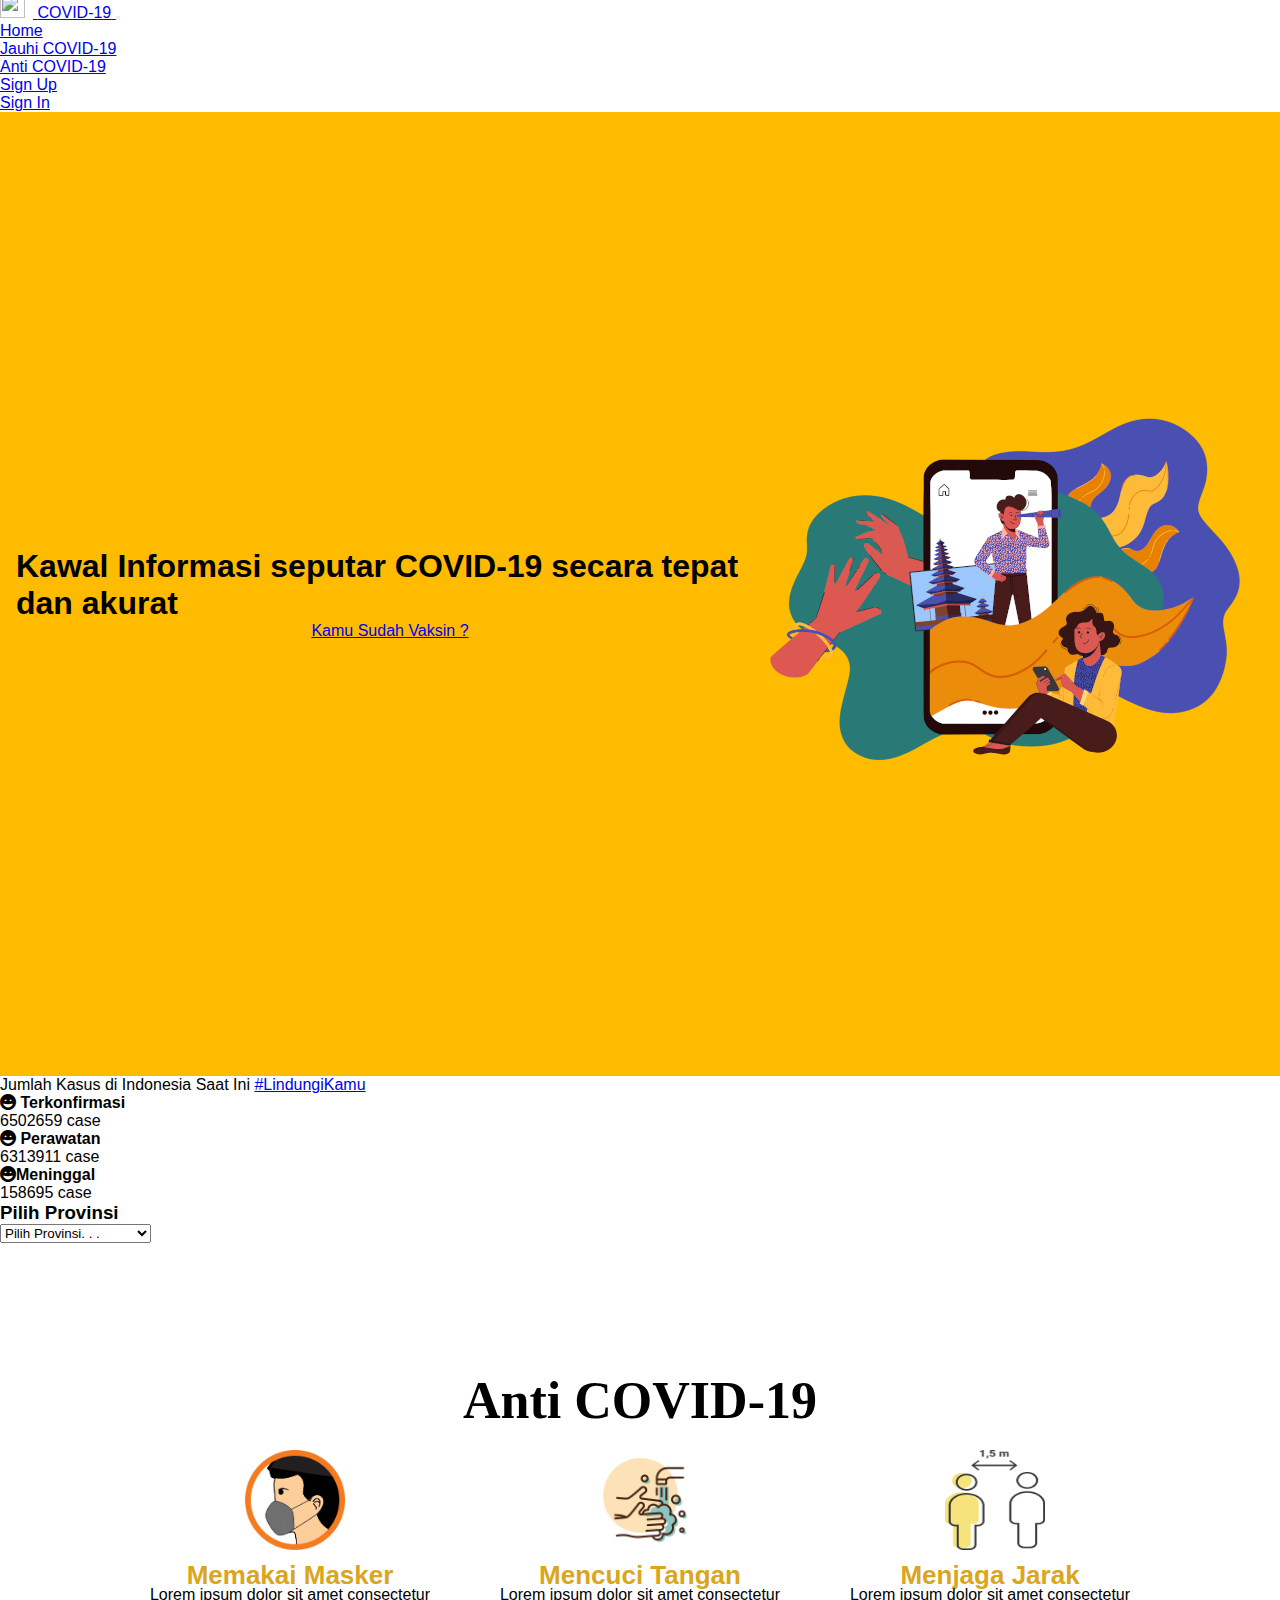
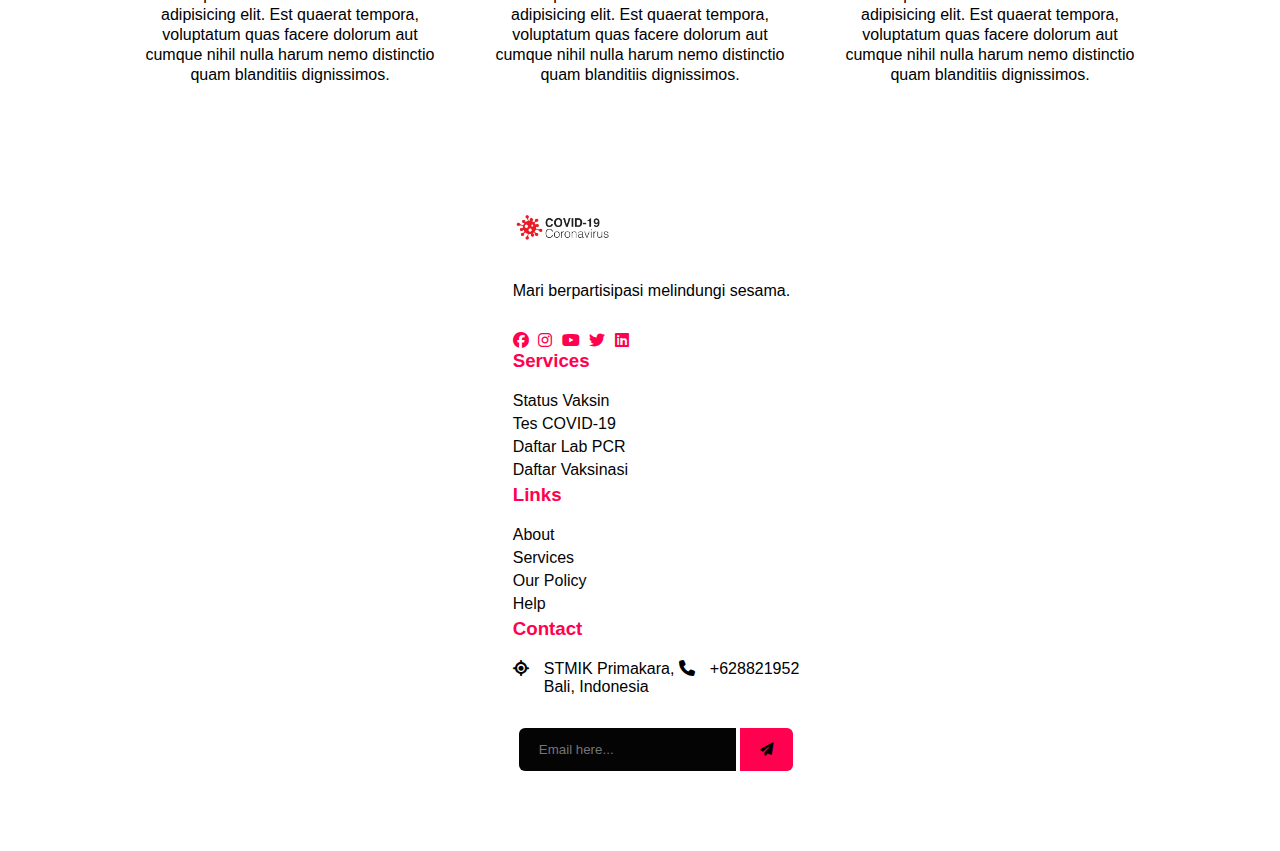
==== index.html @ 8c5a3c63 "kedua" ====
<!DOCTYPE html>
<html lang="en">
  <head>
    <meta charset="utf-8" />
    <meta name="viewport" content="width=device-width, initial-scale=1" />
    <title>Kawal Covid-19</title>

    <!-- bootstrap -->
    <link href="https://cdn.jsdelivr.net/npm/bootstrap@5.2.2/dist/css/bootstrap.min.css" rel="stylesheet" integrity="sha384-Zenh87qX5JnK2Jl0vWa8Ck2rdkQ2Bzep5IDxbcnCeuOxjzrPF/et3URy9Bv1WTRi" crossorigin="anonymous" />
    <link rel="stylesheet" href="../main/style.css"/>
   
    <!----- FONT AWESOME CSS FOR ICONS FONTS ------>
    <link rel="stylesheet" href="https://cdnjs.cloudflare.com/ajax/libs/font-awesome/6.2.0/css/all.min.css" />

    <!-- animasi -->
    <link href="https://unpkg.com/aos@2.3.1/dist/aos.css" rel="stylesheet">
   
    <!-- jquery -->
    <script src="https://ajax.googleapis.com/ajax/libs/jquery/3.6.0/jquery.min.js"></script>

  
  </head>

  <body>
    <!-- navbar -->

    <nav class="navbar navbar-expand-lg shadow-s">
      <div class="container-fluid">
        <a class="navbar-brand fw-bold" href="#">
          <img src="https://cdn.pixabay.com/photo/2020/05/22/19/50/corona-5206900_1280.png" alt="" />
          <span>COVID-19</span>
        </a>
        <button class="navbar-toggler" type="button" data-bs-toggle="collapse" data-bs-target="#navbarNav" aria-controls="navbarNav" aria-expanded="false" aria-label="Toggle navigation">
          <span class="navbar-toggler-icon"></span>
        </button>
        <div class="collapse navbar-collapse" id="navbarNav">
          <ul class="navbar-nav ms-auto gap-5">
            <li class="nav-item">
              <a class="nav-link active" aria-current="page" href="#">Home</a>
            </li>
            <li class="nav-item">
              <a class="nav-link" href="../pink/hobby2.html">Jauhi COVID-19</a>
            </li>
            <li class="nav-item">
              <a class="nav-link" href="../pink/index.html">Anti COVID-19</a>
            </li>
          </ul>
          <ul class="navbar-nav gap-2">
            <li class="nav-item">
              <a class="nav-link btn btn-primary ms-5 text-white" href="#">Sign Up</a>
            </li>
            <li class="nav-item">
              <a class="nav-link btn btn-success text-white" href="#">Sign In</a>
            </li>
          </ul>
        </div>
      </div>
    </nav>

    <!-- jumbotron -->
    <section class="jumbotron">
      <div class="d-sm-flex bungkus">
        <div class="title-hero">
          <h1 class="display-4 fw-bold">Kawal Informasi seputar COVID-19 secara tepat dan akurat</h1>
          <a class="btn btn-primary btn-lg " href="#" role="button">Kamu Sudah Vaksin ?</a>
        </div>
        <div class="img-hero"><img src="w.png" class="img fluid d-none d-sm-block" /></div>
      </div>
    </section>

    <!-- data covid -->
    <div class="container mt-4">
      <!-- alert -->
      <div class="col-md-12">
        <div class="alert alert-secondary text-center" role="alert">Jumlah Kasus di Indonesia Saat Ini <a href="https://www.pedulilindungi.id/" class="alert-link">#LindungiKamu</a></div>
      </div>
    </div>

    <!-- card -->
    <div class="container">
      <div class="row">
        <div class="col-md-3">
          <div class="card bg-warning p-3 mb-5 shadow rounded" >
            <div class="card-body" >
              <h4 class="card-title text-center text-white"><i class="fa fa-grin"></i> Terkonfirmasi</h4>
              <p id="infected" class="fw-bold text-center" ></p>
            </div>
          </div>
        </div>


        <div class="col-md-3">
          <div class="card bg-success p-3 mb-5 shadow rounded">
            <div class="card-body">
              <h4 class="card-title text-center text-white"><i class="fa fa-grin"></i> Perawatan</h4>
              <p id="recovered" class="fw-bold text-center" ></p>
            </div>
          </div>
        </div>

        <div class="col-md-3">
          <div class="card bg-danger p-3 mb-5 shadow rounded">
            <div class="card-body">
              <h4 class="card-title text-center text-white"><i class="fa fa-grin"></i>Meninggal</h4>
              <p id="fatal" class="fw-bold text-center"></p>
            </div>
          </div>
        </div>
      </div>

    <h3 class="fw-bold text-center">Pilih Provinsi</h3>
<form action="" class="text-center">
<select name="" id="dataProvince">
  <option value="">Pilih Provinsi. . . </option>
</select>

</form>
     

     
    <!-- Anti COVID -->
    <div class="wrapper bg-secondary">
      <h1>Anti COVID-19</h1>
      <div class="team">
        <div class="team_member">
          <div class="team_img">
            <img src="msk.png" alt="Team_image" />
          </div>
          <h3>Memakai Masker</h3>
          <p>Lorem ipsum dolor sit amet consectetur adipisicing elit. Est quaerat tempora, voluptatum quas facere dolorum aut cumque nihil nulla harum nemo distinctio quam blanditiis dignissimos.</p>
        </div>
        <div class="team_member">
          <div class="team_img">
            <img src="ctngn.png" alt="Team_image" />
          </div>
          <h3>Mencuci Tangan</h3>
          <p>Lorem ipsum dolor sit amet consectetur adipisicing elit. Est quaerat tempora, voluptatum quas facere dolorum aut cumque nihil nulla harum nemo distinctio quam blanditiis dignissimos.</p>
        </div>
        <div class="team_member">
          <div class="team_img">
            <img src="sd.png" alt="Team_image" />
          </div>
          <h3>Menjaga Jarak</h3>
          <p>Lorem ipsum dolor sit amet consectetur adipisicing elit. Est quaerat tempora, voluptatum quas facere dolorum aut cumque nihil nulla harum nemo distinctio quam blanditiis dignissimos.</p>
        </div>
      </div>
    </div>
    <!-- Anti COVID-19 -->

    <!-- footer -->
    <footer>
      <div class="container-fluid">
        <div class="row">
          <div class="col" id="company">
            <img src="ff.png" alt="" class="logo" />
            <p>Mari berpartisipasi melindungi sesama.</p>
            <div class="social">
              <a href="#"><i class="fab fa-facebook"></i></a>
              <a href="#"><i class="fab fa-instagram"></i></a>
              <a href="#"><i class="fab fa-youtube"></i></a>
              <a href="#"><i class="fab fa-twitter"></i></a>
              <a href="#"><i class="fab fa-linkedin"></i></a>
            </div>
          </div>

          <div class="col" id="services">
            <h3>Services</h3>
            <div class="links">
              <a href="#">Status Vaksin</a>
              <a href="#">Tes COVID-19</a>
              <a href="#">Daftar Lab PCR</a>
              <a href="#">Daftar Vaksinasi</a>
            </div>
          </div>

          <div class="col" id="useful-links">
            <h3>Links</h3>
            <div class="links">
              <a href="#">About</a>
              <a href="#">Services</a>
              <a href="#">Our Policy</a>
              <a href="#">Help</a>
            </div>
          </div>

          <div class="col" id="contact">
            <h3>Contact</h3>
            <div class="contact-details">
              <i class="fa fa-location"></i>
              <p>
                STMIK Primakara, <br />
                Bali, Indonesia
              </p>
            </div>
            <div class="contact-details">
              <i class="fa fa-phone"></i>
              <p>+628821952</p>
            </div>
          </div>
        </div>

        <div class="row">
          <div class="form">
            <form action="">
              <input type="text" placeholder="Email here..." />
              <button><i class="fa fa-paper-plane"></i></button>
            </form>
          </div>
        </div>
      </div>
    </footer>

    <script src="https://cdn.jsdelivr.net/npm/bootstrap@5.2.2/dist/js/bootstrap.bundle.min.js" integrity="sha384-OERcA2EqjJCMA+/3y+gxIOqMEjwtxJY7qPCqsdltbNJuaOe923+mo//f6V8Qbsw3" crossorigin="anonymous"></script>
    <script src="https://unpkg.com/aos@2.3.1/dist/aos.js"></script>
    <script src="../main/main.js"></script>
  </body>
</html>
---- main/style.css ----
html{
    scroll-behavior: smooth;
}

.navbar-brand img{

    width: 25px;
    height: 25px;
    margin-right: 0.5em;
    margin-top: -7px;
}

.jumbotron{
    padding: 2rem 1rem;
    height: 100vh;
    background-color: rgb(255, 187, 0);
    

}

.bungkus{
   display: flex;
   justify-content: space-between;
   flex-direction: row;
   width: 100%;
  
   align-items: center;
}

.title-hero{
    display: flex;
    flex-direction: column;
    align-items: center;
    height: 100vh;
    justify-content: center;
}



*{
    padding: 0;
    margin: 0;
    
    font-family: 'Gilroy', sans-serif;
}
html{
    font-size: 16px;
}
.hide{
    display: none;
}
.fadeIn{
    animation: fade 0.5s ease-in-out;
}
@keyframes fade{
    0%{
        opacity: 0;
    }
    100%{
        opacity: 1;
    }
}

.row{
    justify-content: center;
}

/* product */
.wrapper{
    margin-top: 10%;
    
  }
  
  .wrapper h1{
    font-family: 'Allura', cursive;
    font-size: 52px;
    margin-bottom: 60px;
    text-align: center;
  }
  
  .team{
    display: flex;
    justify-content: center;
    width: auto;
    text-align: center;
    flex-wrap: wrap;
  }
  
  .team .team_member{
    background: #fff;
    margin: 5px;
    margin-bottom: 50px;
    width: 300px;
    padding: 20px;
    line-height: 20px;
    color: #000000;  
    position: relative;
  }
  
  .team .team_member h3{
    color: goldenrod;
    font-size: 26px;
    margin-top: 50px;
  }
  
  .team .team_member p.role{
    color: #ccc;
    margin: 12px 0;
    font-size: 12px;
    text-transform: uppercase;
  }
  
  .team .team_member .team_img{
    position: absolute;
    top: -50px;
    left: 50%;
    transform: translateX(-50%);
    width: 100px;
    height: 100px;
    border-radius: 50%;
    background: #fff;
  }
  
  .team .team_member .team_img img{
    width: 100px;
    height: 100px;
    padding: 5px;
  }
  
/* ---------------------------------------------- */
/*                    FOOTER                      */
/* ---------------------------------------------- */
footer{
    background-color: rgba(255, 255, 255, 0.998);
    position: relative;
    width: 100%;
    min-height: 350px;
    padding: 3rem 1rem;
}
footer .container-fluid {

   margin: 0 auto;
   display: flex;
   justify-content: center;
   align-items: center;
   flex-direction: column;


}
footer.row{
   display: flex;
   justify-content: space-between;
   align-items: center;
}

footer.col{
   min-width: 250px;
   color:#030303f2;
   font-family: poppins;
   padding:0 2rem;
}
footer .col .logo{
   width: 100px;
   margin-bottom:25px;
}
footer .col h3{
   color:#ff014fff;
   margin-bottom: 20px;
   position: relative;
   cursor: pointer;
}
footer .col h3::after{
   content: '';
   height:3px;
   width:0px;
   background-color: #ff014fff;
   position: absolute;
   bottom: 0;
   left:0;
   transition: 0.3s ease;

}
footer .col h3:hover::after{
   width:30px
}
footer .col .social a i{
   color:#ff014fff;
   margin-top:2rem;
   margin-right: 5px;
   transition: 0.3s ease;
}
footer .col .social a i:hover{
   transform: scale(1.5);
   filter:grayscale(25);
}
footer .col .links a{
   display: block;
   text-decoration: none;
   color:#040404;
   margin-bottom: 5px;
   position: relative;
   transition: 0.3s ease;
}
footer .col .links a::before{
   content:'';
   height: 16px;
   width:3px;
   position: absolute;
   top:5px;
   left:-10px;
   background-color: #ff014fff;
   transition: 0.5s ease;
   opacity: 0;
}
footer .col .links a:hover::before{
   opacity: 1;
}
footer .col .links a:hover{
   transform: translateX(-8px);
   color:#ff014fff;
}
footer .col .contact-details{
   display: inline-flex;
   justify-content: space-between;
}
footer .col .contact-details i{
   margin-right:15px;
}
footer .row .form{
   display: flex;
   justify-content: center;
   align-items: center;
   padding:2rem 0;
}
footer .row .form input{
   background-color: rgb(4, 4, 4);
   border:0;
   outline:none;
   padding:14px 20px;
   border-radius: 6px;
   border-top-right-radius: 0;
   border-bottom-right-radius: 0;
   color: white;

}



footer .form button{
   padding:14px 20px;
   border:0;
   border-radius: 6px;
   border-top-left-radius: 0;
   border-bottom-left-radius: 0;
   background-color: #ff014fff;
   
}

/********** Responsive Design ********/
@media(max-width:900px)
{
 .row{
   flex-direction: column;
 }
 .col{
   width: 100%;
   text-align: left;
   margin-bottom: 25px;
 }
}
@media(max-width:768px)
{
 .row{
   flex-direction: column;
 }
 .col{
   width: 100%;
   text-align: left;
   margin-bottom: 20px;
 }}
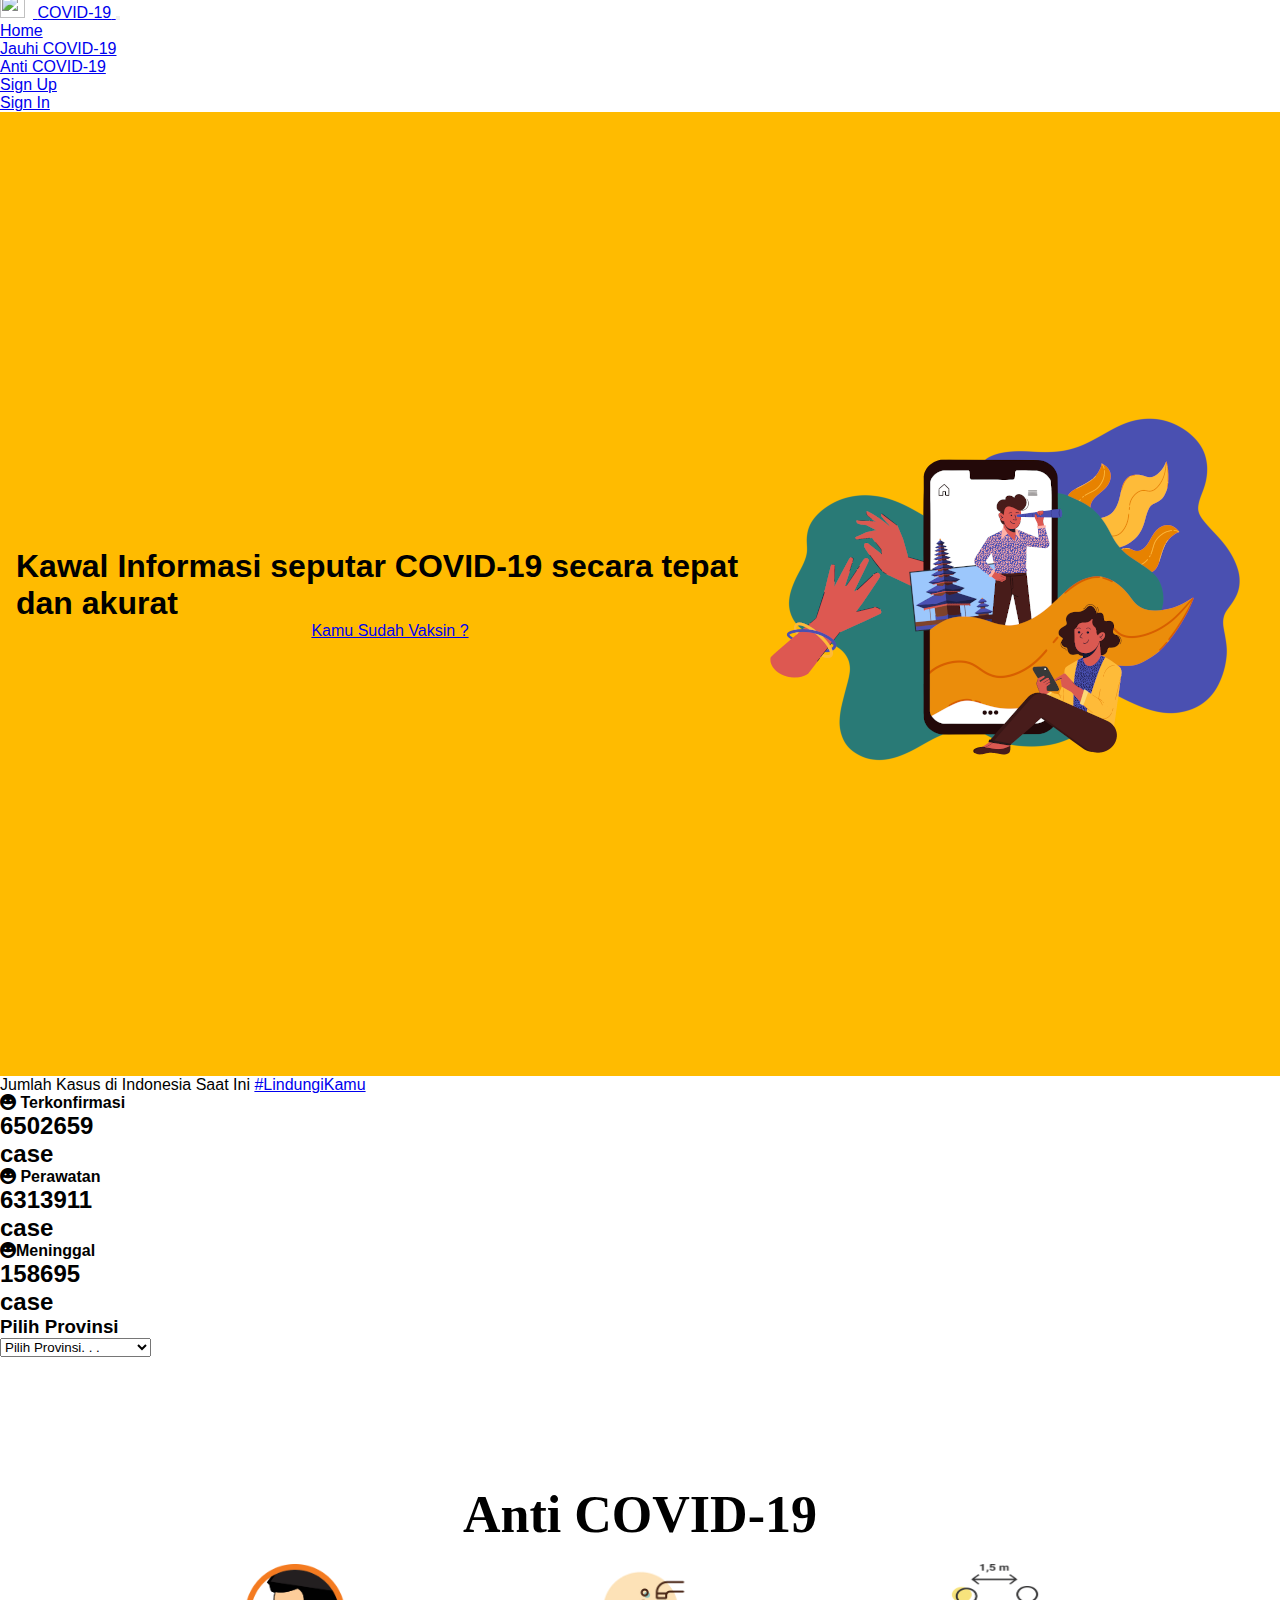
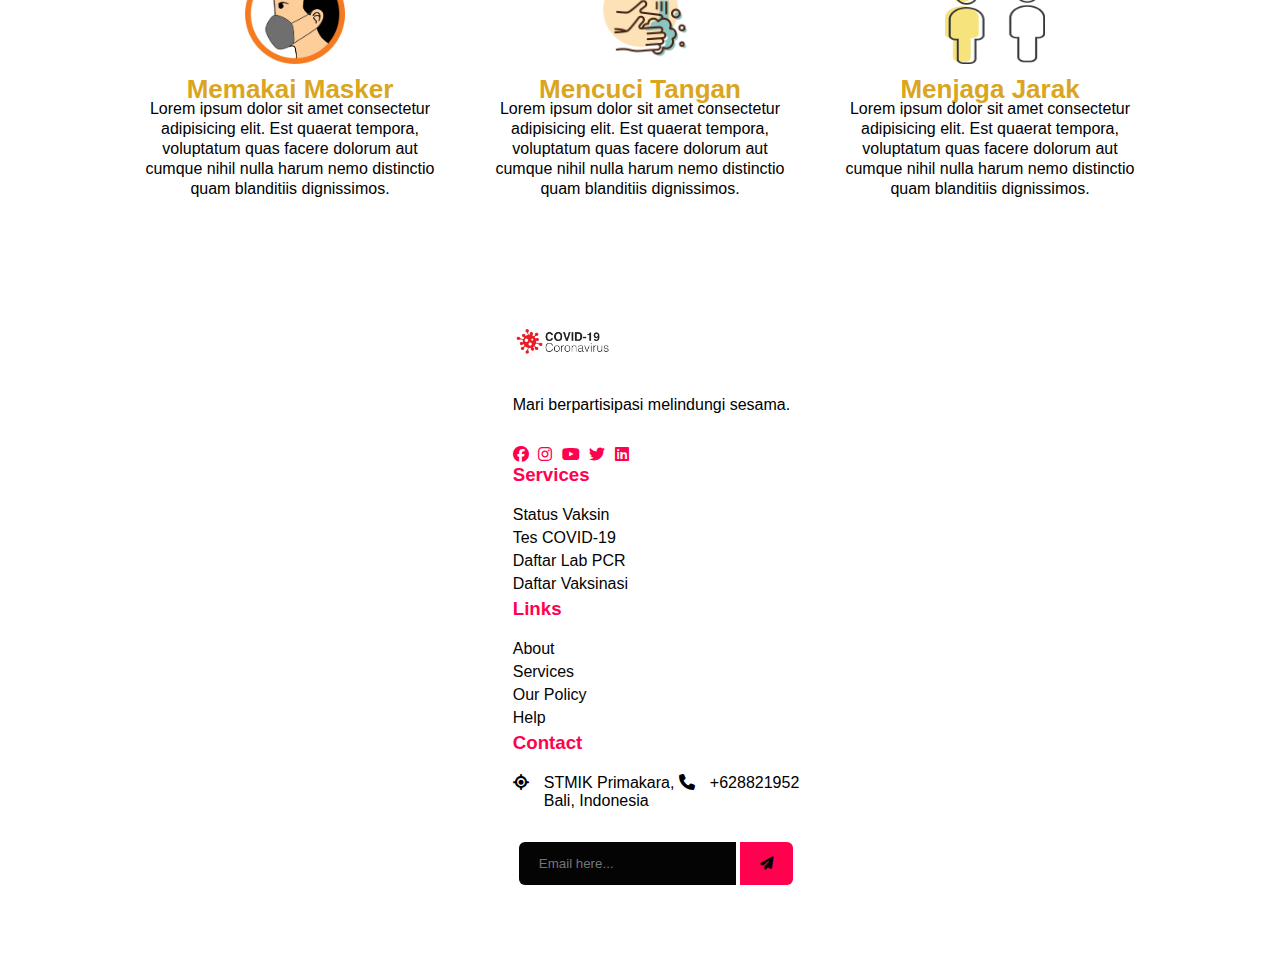
==== commit f83399a0: "keenam" ====
--- a/index.html
+++ b/index.html
@@ -7,7 +7,7 @@
 
     <!-- bootstrap -->
     <link href="https://cdn.jsdelivr.net/npm/bootstrap@5.2.2/dist/css/bootstrap.min.css" rel="stylesheet" integrity="sha384-Zenh87qX5JnK2Jl0vWa8Ck2rdkQ2Bzep5IDxbcnCeuOxjzrPF/et3URy9Bv1WTRi" crossorigin="anonymous" />
-    <link rel="stylesheet" href="../main/style.css"/>
+    <link rel="stylesheet" href="style.css"/>
    
     <!----- FONT AWESOME CSS FOR ICONS FONTS ------>
     <link rel="stylesheet" href="https://cdnjs.cloudflare.com/ajax/libs/font-awesome/6.2.0/css/all.min.css" />
@@ -39,10 +39,10 @@
               <a class="nav-link active" aria-current="page" href="#">Home</a>
             </li>
             <li class="nav-item">
-              <a class="nav-link" href="../pink/hobby2.html">Jauhi COVID-19</a>
-            </li>
-            <li class="nav-item">
-              <a class="nav-link" href="../pink/index.html">Anti COVID-19</a>
+              <a class="nav-link" href="hobby2.html">Jauhi COVID-19</a>
+            </li>
+            <li class="nav-item">
+              <a class="nav-link" href="index2.html">Anti COVID-19</a>
             </li>
           </ul>
           <ul class="navbar-nav gap-2">
@@ -83,7 +83,7 @@
           <div class="card bg-warning p-3 mb-5 shadow rounded" >
             <div class="card-body" >
               <h4 class="card-title text-center text-white"><i class="fa fa-grin"></i> Terkonfirmasi</h4>
-              <p id="infected" class="fw-bold text-center" ></p>
+              <h2 id="infected" class="fw-bold text-center" ></h2>
             </div>
           </div>
         </div>
@@ -93,7 +93,7 @@
           <div class="card bg-success p-3 mb-5 shadow rounded">
             <div class="card-body">
               <h4 class="card-title text-center text-white"><i class="fa fa-grin"></i> Perawatan</h4>
-              <p id="recovered" class="fw-bold text-center" ></p>
+              <h2 id="recovered" class="fw-bold text-center" ></h2>
             </div>
           </div>
         </div>
@@ -102,7 +102,7 @@
           <div class="card bg-danger p-3 mb-5 shadow rounded">
             <div class="card-body">
               <h4 class="card-title text-center text-white"><i class="fa fa-grin"></i>Meninggal</h4>
-              <p id="fatal" class="fw-bold text-center"></p>
+              <h2 id="fatal" class="fw-bold text-center"></h2>
             </div>
           </div>
         </div>
@@ -212,7 +212,7 @@
 
     <script src="https://cdn.jsdelivr.net/npm/bootstrap@5.2.2/dist/js/bootstrap.bundle.min.js" integrity="sha384-OERcA2EqjJCMA+/3y+gxIOqMEjwtxJY7qPCqsdltbNJuaOe923+mo//f6V8Qbsw3" crossorigin="anonymous"></script>
     <script src="https://unpkg.com/aos@2.3.1/dist/aos.js"></script>
-    <script src="../main/main.js"></script>
+    <script src="main.js"></script>
   </body>
 </html>
   --- a/style.css
+++ b/style.css
@@ -0,0 +1,280 @@
+html{
+    scroll-behavior: smooth;
+}
+
+.navbar-brand img{
+
+    width: 25px;
+    height: 25px;
+    margin-right: 0.5em;
+    margin-top: -7px;
+}
+
+.jumbotron{
+    padding: 2rem 1rem;
+    height: 100vh;
+    background-color: rgb(255, 187, 0);
+    
+
+}
+
+.bungkus{
+   display: flex;
+   justify-content: space-between;
+   flex-direction: row;
+   width: 100%;
+  
+   align-items: center;
+}
+
+.title-hero{
+    display: flex;
+    flex-direction: column;
+    align-items: center;
+    height: 100vh;
+    justify-content: center;
+}
+
+
+
+*{
+    padding: 0;
+    margin: 0;
+    
+    font-family: 'Gilroy', sans-serif;
+}
+html{
+    font-size: 16px;
+}
+.hide{
+    display: none;
+}
+.fadeIn{
+    animation: fade 0.5s ease-in-out;
+}
+@keyframes fade{
+    0%{
+        opacity: 0;
+    }
+    100%{
+        opacity: 1;
+    }
+}
+
+.row{
+    justify-content: center;
+}
+
+/* product */
+.wrapper{
+    margin-top: 10%;
+    
+  }
+  
+  .wrapper h1{
+    font-family: 'Allura', cursive;
+    font-size: 52px;
+    margin-bottom: 60px;
+    text-align: center;
+  }
+  
+  .team{
+    display: flex;
+    justify-content: center;
+    width: auto;
+    text-align: center;
+    flex-wrap: wrap;
+  }
+  
+  .team .team_member{
+    background: #fff;
+    margin: 5px;
+    margin-bottom: 50px;
+    width: 300px;
+    padding: 20px;
+    line-height: 20px;
+    color: #000000;  
+    position: relative;
+  }
+  
+  .team .team_member h3{
+    color: goldenrod;
+    font-size: 26px;
+    margin-top: 50px;
+  }
+  
+  .team .team_member p.role{
+    color: #ccc;
+    margin: 12px 0;
+    font-size: 12px;
+    text-transform: uppercase;
+  }
+  
+  .team .team_member .team_img{
+    position: absolute;
+    top: -50px;
+    left: 50%;
+    transform: translateX(-50%);
+    width: 100px;
+    height: 100px;
+    border-radius: 50%;
+    background: #fff;
+  }
+  
+  .team .team_member .team_img img{
+    width: 100px;
+    height: 100px;
+    padding: 5px;
+  }
+  
+/* ---------------------------------------------- */
+/*                    FOOTER                      */
+/* ---------------------------------------------- */
+footer{
+    background-color: rgba(255, 255, 255, 0.998);
+    position: relative;
+    width: 100%;
+    min-height: 350px;
+    padding: 3rem 1rem;
+}
+footer .container-fluid {
+
+   margin: 0 auto;
+   display: flex;
+   justify-content: center;
+   align-items: center;
+   flex-direction: column;
+
+
+}
+footer.row{
+   display: flex;
+   justify-content: space-between;
+   align-items: center;
+}
+
+footer.col{
+   min-width: 250px;
+   color:#030303f2;
+   font-family: poppins;
+   padding:0 2rem;
+}
+footer .col .logo{
+   width: 100px;
+   margin-bottom:25px;
+}
+footer .col h3{
+   color:#ff014fff;
+   margin-bottom: 20px;
+   position: relative;
+   cursor: pointer;
+}
+footer .col h3::after{
+   content: '';
+   height:3px;
+   width:0px;
+   background-color: #ff014fff;
+   position: absolute;
+   bottom: 0;
+   left:0;
+   transition: 0.3s ease;
+
+}
+footer .col h3:hover::after{
+   width:30px
+}
+footer .col .social a i{
+   color:#ff014fff;
+   margin-top:2rem;
+   margin-right: 5px;
+   transition: 0.3s ease;
+}
+footer .col .social a i:hover{
+   transform: scale(1.5);
+   filter:grayscale(25);
+}
+footer .col .links a{
+   display: block;
+   text-decoration: none;
+   color:#040404;
+   margin-bottom: 5px;
+   position: relative;
+   transition: 0.3s ease;
+}
+footer .col .links a::before{
+   content:'';
+   height: 16px;
+   width:3px;
+   position: absolute;
+   top:5px;
+   left:-10px;
+   background-color: #ff014fff;
+   transition: 0.5s ease;
+   opacity: 0;
+}
+footer .col .links a:hover::before{
+   opacity: 1;
+}
+footer .col .links a:hover{
+   transform: translateX(-8px);
+   color:#ff014fff;
+}
+footer .col .contact-details{
+   display: inline-flex;
+   justify-content: space-between;
+}
+footer .col .contact-details i{
+   margin-right:15px;
+}
+footer .row .form{
+   display: flex;
+   justify-content: center;
+   align-items: center;
+   padding:2rem 0;
+}
+footer .row .form input{
+   background-color: rgb(4, 4, 4);
+   border:0;
+   outline:none;
+   padding:14px 20px;
+   border-radius: 6px;
+   border-top-right-radius: 0;
+   border-bottom-right-radius: 0;
+   color: white;
+
+}
+
+
+
+footer .form button{
+   padding:14px 20px;
+   border:0;
+   border-radius: 6px;
+   border-top-left-radius: 0;
+   border-bottom-left-radius: 0;
+   background-color: #ff014fff;
+   
+}
+
+/********** Responsive Design ********/
+@media(max-width:900px)
+{
+ .row{
+   flex-direction: column;
+ }
+ .col{
+   width: 100%;
+   text-align: left;
+   margin-bottom: 25px;
+ }
+}
+@media(max-width:768px)
+{
+ .row{
+   flex-direction: column;
+ }
+ .col{
+   width: 100%;
+   text-align: left;
+   margin-bottom: 20px;
+ }}